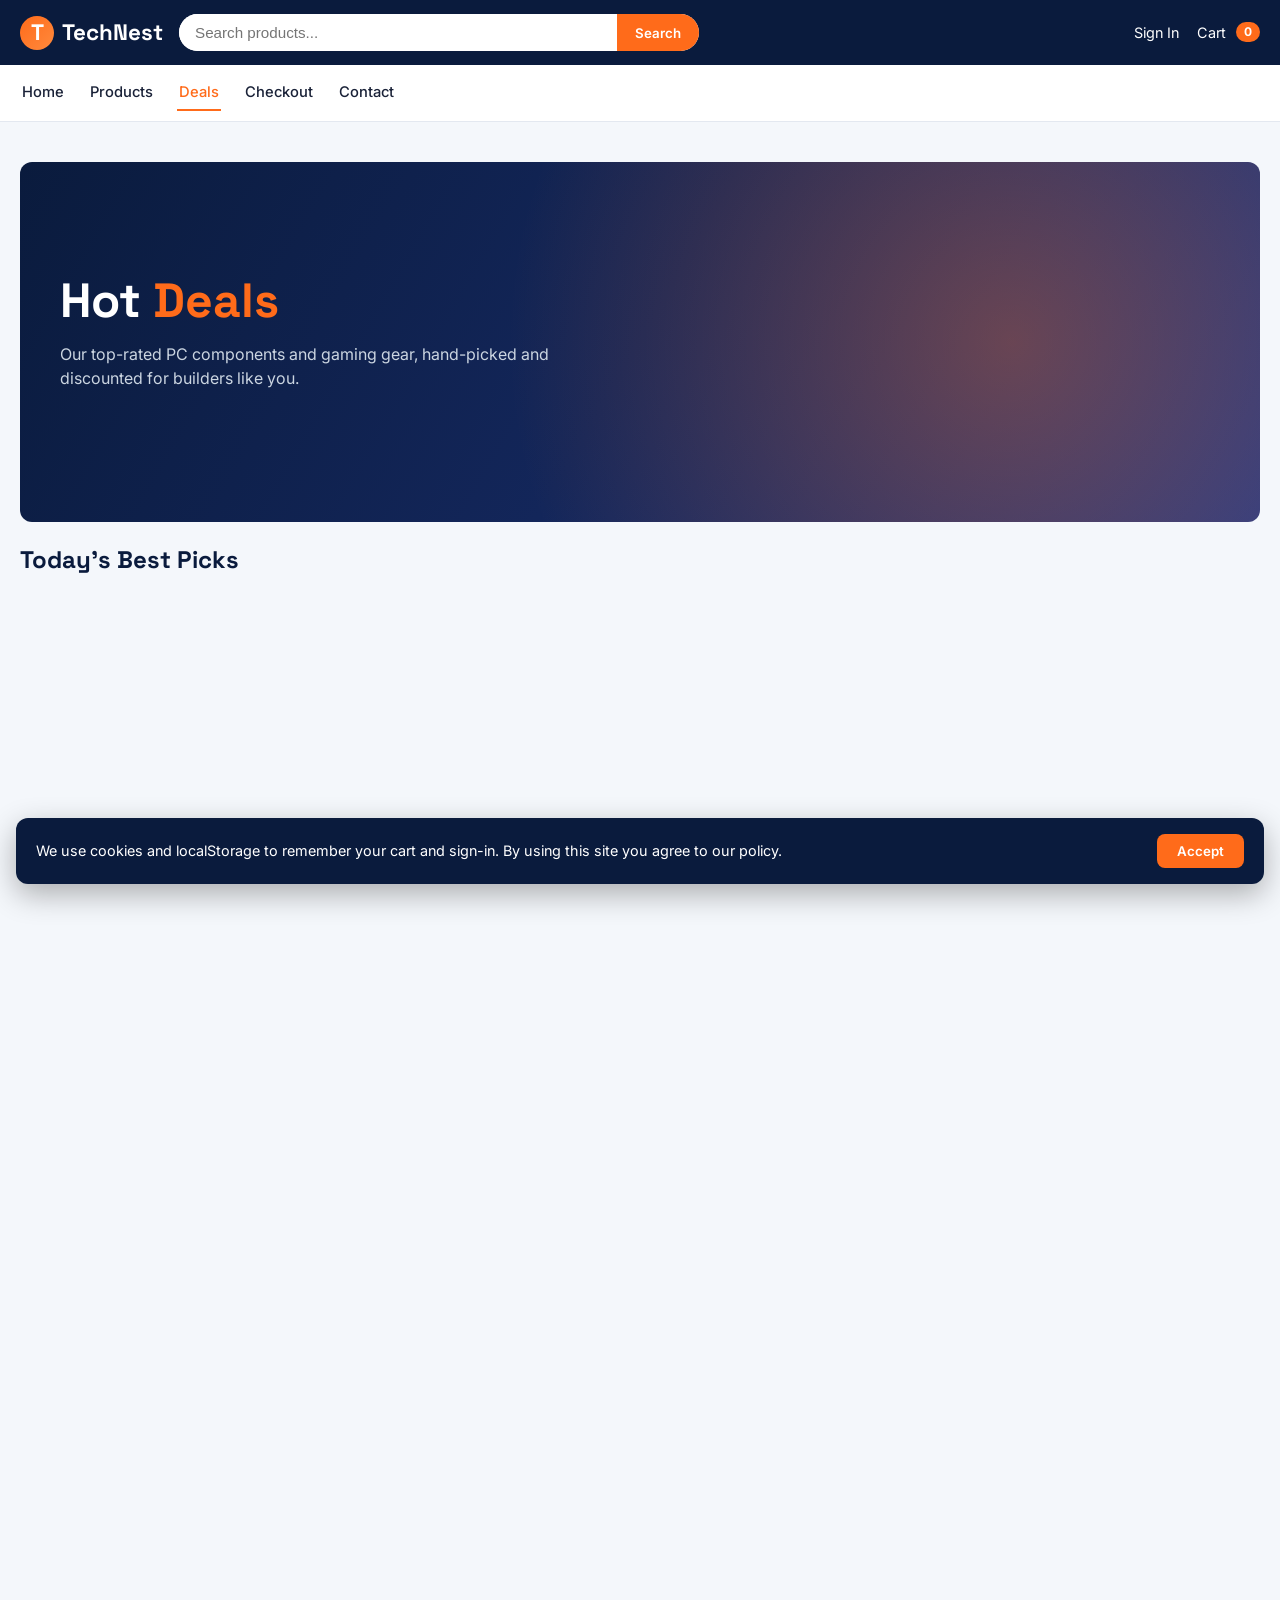
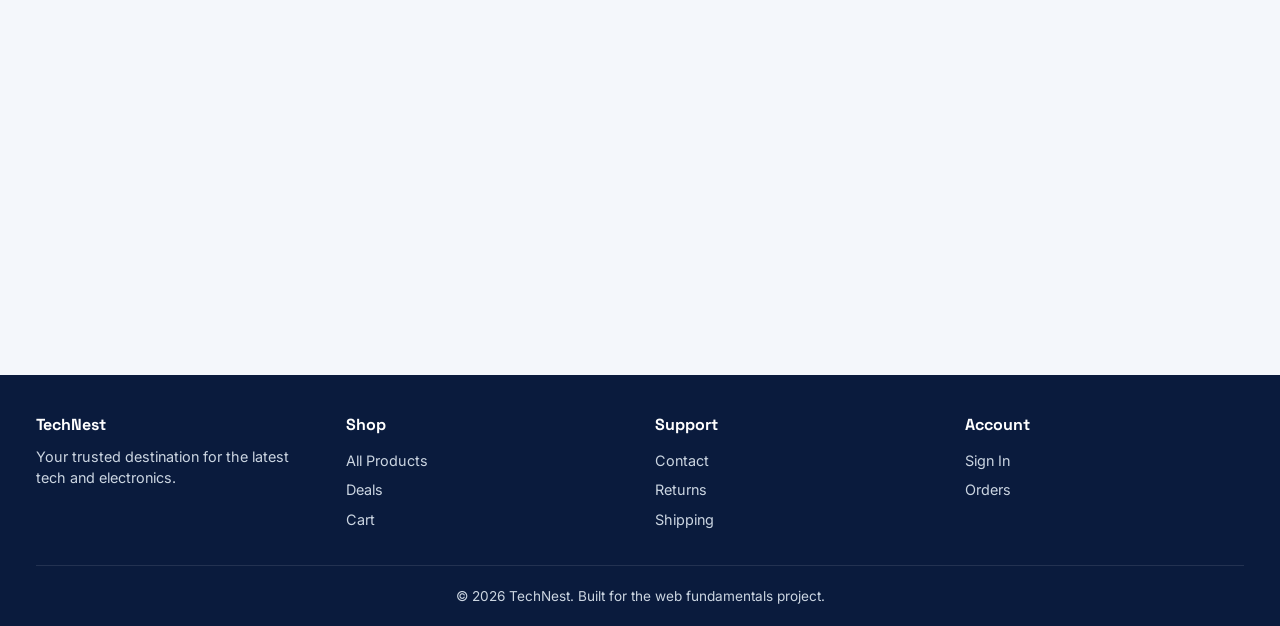
==== deals.html @ 9bcf3404 "Initial commit" ====
<!DOCTYPE html>
<html lang="en">
<head>
<meta charset="UTF-8"/>
<meta name="viewport" content="width=device-width,initial-scale=1"/>
<title>Deals — TechNest</title>
<meta name="description" content="Hot deals on PC components and gaming gear at TechNest."/>
<link rel="preconnect" href="https://fonts.googleapis.com"/>
<link rel="preconnect" href="https://fonts.gstatic.com" crossorigin/>
<link rel="stylesheet" href="https://fonts.googleapis.com/css2?family=Inter:wght@400;500;600;700&family=Space+Grotesk:wght@500;700&display=swap"/>
<link rel="stylesheet" href="assets/styles.css"/>
</head>
<body>
<div data-header></div>
<main class="container section">
  <div class="hero" style="margin-bottom:24px">
    <div class="hero-content">
      <h1>Hot <span>Deals</span></h1>
      <p>Our top-rated PC components and gaming gear, hand-picked and discounted for builders like you.</p>
    </div>
  </div>
  <h2 style="margin-bottom:16px">Today's Best Picks</h2>
  <section id="grid" class="grid product-grid">
    <div class="loader"><div class="spinner"></div><p>Loading deals…</p></div>
  </section>
</main>
<div data-footer></div>
<script src="assets/main.js"></script>
<script>
(async function(){
  const grid = document.getElementById('grid');
  try{
    const res = await fetch('assets/products.json');
    const all = await res.json();
    // "Deals" = top-rated items, with a simulated 15% off
    const list = all
      .filter(p => (p.rating?.rate ?? 0) >= 4.7)
      .sort((a,b)=>(b.rating?.rate||0)-(a.rating?.rate||0))
      .slice(0,12);
    if(!list.length){ grid.innerHTML='<p style="color:var(--muted);padding:40px">No deals available right now.</p>'; return; }
    grid.innerHTML = list.map(p=>{
      const original = p.price;
      const sale = +(original * 0.85).toFixed(2);
      return `
      <article class="product-card reveal">
        <a class="thumb" href="product.html?id=${p.id}"><img src="${p.image}" alt="${p.title}" loading="lazy"/></a>
        <div class="body">
          <h3>${p.title}</h3>
          <div class="rating">★ ${p.rating?.rate ?? '—'} <span style="color:var(--muted)">(${p.rating?.count ?? 0})</span></div>
          <div class="price">$${sale.toFixed(2)} <span style="color:var(--muted);text-decoration:line-through;font-size:.9rem;font-weight:400;margin-left:6px">$${original.toFixed(2)}</span> <span style="color:#16a34a;font-size:.8rem;font-weight:600;margin-left:4px">-15%</span></div>
          <div class="actions">
            <button onclick="TN_addToCart()">Add to cart</button>
            <a href="product.html?id=${p.id}">View</a>
          </div>
        </div>
      </article>`;
    }).join('');
  }catch(e){
    grid.innerHTML = '<p style="color:var(--muted)">Could not load deals.</p>';
  }
})();
</script>
</body>
</html>
---- assets/styles.css ----
/* TechNest static site styles */
*,
*::before,
*::after {
  box-sizing: border-box;
  margin: 0;
  padding: 0;
}
:root {
  --navy: #0a1b3d;
  --navy-2: #13265a;
  --orange: #ff6b1a;
  --orange-2: #ff8a3d;
  --bg: #f4f7fb;
  --card: #fff;
  --text: #1a2238;
  --muted: #5b6678;
  --border: #e3e8f0;
  --shadow: 0 4px 14px rgba(10, 27, 61, 0.08);
}
html {
  scroll-behavior: smooth;
}
body {
  font-family: "Inter", system-ui, sans-serif;
  color: var(--text);
  background: var(--bg);
  line-height: 1.5;
  min-height: 100vh;
  display: flex;
  flex-direction: column;
}
h1,
h2,
h3,
h4 {
  font-family: "Space Grotesk", sans-serif;
  line-height: 1.2;
  color: var(--navy);
}
a {
  color: inherit;
  text-decoration: none;
}
img {
  max-width: 100%;
  display: block;
}
button {
  font-family: inherit;
  cursor: pointer;
  border: none;
  background: none;
}
main {
  flex: 1;
}
.container {
  width: 100%;
  max-width: 1240px;
  margin: 0 auto;
  padding: 0 16px;
}

/* Header */
.site-header {
  position: sticky;
  top: 0;
  z-index: 50;
  background: var(--navy);
  color: #fff;
  transition:
    background 0.3s ease,
    box-shadow 0.3s ease;
}
.site-header.scrolled {
  background: rgba(10, 27, 61, 0.95);
  backdrop-filter: blur(8px);
  box-shadow: 0 2px 12px rgba(0, 0, 0, 0.2);
}
.header-inner {
  display: flex;
  align-items: center;
  gap: 16px;
  padding: 14px 0;
}
.logo {
  font-family: "Space Grotesk", sans-serif;
  font-weight: 700;
  font-size: 1.4rem;
  color: #fff;
  display: flex;
  align-items: center;
  gap: 8px;
}
.logo-mark {
  width: 34px;
  height: 34px;
  border-radius: 50%;
  background: linear-gradient(135deg, var(--orange), var(--orange-2));
  display: grid;
  place-items: center;
  color: #fff;
  font-weight: 800;
}
.search {
  flex: 1;
  display: flex;
  background: #fff;
  border-radius: 999px;
  overflow: hidden;
  max-width: 520px;
}
.search input {
  flex: 1;
  border: none;
  outline: none;
  padding: 10px 16px;
  color: var(--text);
  font-size: 0.95rem;
}
.search button {
  background: var(--orange);
  color: #fff;
  padding: 0 18px;
  font-weight: 600;
  transition: background 0.2s;
}
.search button:hover {
  background: var(--orange-2);
}
.header-actions {
  display: flex;
  align-items: center;
  gap: 18px;
  margin-left: auto;
}
.header-actions a {
  font-size: 0.9rem;
  display: flex;
  align-items: center;
  gap: 6px;
  transition: color 0.2s;
}
.header-actions a:hover {
  color: var(--orange-2);
}
.cart-badge {
  background: var(--orange);
  color: #fff;
  border-radius: 999px;
  padding: 1px 8px;
  font-size: 0.75rem;
  font-weight: 700;
  margin-left: 4px;
}
.burger {
  display: none;
  flex-direction: column;
  gap: 5px;
  width: 36px;
  height: 36px;
  justify-content: center;
  align-items: center;
  border-radius: 8px;
  transition: background 0.2s;
}
.burger:hover {
  background: rgba(255, 255, 255, 0.1);
}
.burger span {
  display: block;
  width: 22px;
  height: 2px;
  background: #fff;
  transition:
    transform 0.3s,
    opacity 0.3s;
}
.burger.open span:nth-child(1) {
  transform: translateY(7px) rotate(45deg);
}
.burger.open span:nth-child(2) {
  opacity: 0;
}
.burger.open span:nth-child(3) {
  transform: translateY(-7px) rotate(-45deg);
}

.nav-bar {
  background: #fff;
  border-bottom: 1px solid var(--border);
}
.nav-inner {
  display: flex;
  align-items: center;
  gap: 22px;
  padding: 10px 0;
  overflow-x: auto;
}
.nav-inner a {
  font-size: 0.92rem;
  font-weight: 500;
  color: var(--text);
  white-space: nowrap;
  padding: 6px 2px;
  border-bottom: 2px solid transparent;
  transition:
    color 0.2s,
    border-color 0.2s;
}
.nav-inner a:hover,
.nav-inner a.active {
  color: var(--orange);
  border-color: var(--orange);
}

/* Hero */
.hero-wrap {
  display: grid;
  grid-template-columns: 260px 1fr;
  gap: 16px;
  padding: 20px 0;
}
.categories {
  background: var(--navy);
  border-radius: 12px;
  padding: 10px 0;
  color: #fff;
}
.categories a {
  display: flex;
  align-items: center;
  justify-content: space-between;
  padding: 11px 18px;
  font-size: 0.92rem;
  transition:
    background 0.2s,
    padding-left 0.2s;
}
.categories a:hover {
  background: var(--navy-2);
  padding-left: 24px;
  color: var(--orange-2);
}
.hero {
  position: relative;
  border-radius: 12px;
  overflow: hidden;
  min-height: 360px;
  background: linear-gradient(120deg, #0a1b3d 0%, #13265a 50%, #1e3a8a 100%);
  color: #fff;
  display: flex;
  align-items: center;
  padding: 40px;
}
.hero::before {
  content: "";
  position: absolute;
  inset: 0;
  background: radial-gradient(
    circle at 80% 50%,
    rgba(255, 107, 26, 0.35),
    transparent 50%
  );
}
.hero-content {
  position: relative;
  max-width: 520px;
}
.hero h1 {
  color: #fff;
  font-size: clamp(1.8rem, 4vw, 3rem);
  margin-bottom: 12px;
}
.hero h1 span {
  color: var(--orange);
}
.hero p {
  color: #cbd5e1;
  margin-bottom: 22px;
}
.btn {
  display: inline-block;
  padding: 12px 26px;
  border-radius: 999px;
  font-weight: 600;
  transition:
    transform 0.2s,
    box-shadow 0.2s,
    background 0.2s;
}
.btn-primary {
  background: var(--orange);
  color: #fff;
}
.btn-primary:hover {
  background: var(--orange-2);
  transform: translateY(-2px);
  box-shadow: 0 6px 18px rgba(255, 107, 26, 0.4);
}
.btn-outline {
  border: 2px solid var(--navy);
  color: var(--navy);
}
.btn-outline:hover {
  background: var(--navy);
  color: #fff;
}

/* Sections */
.section {
  padding: 40px 0;
}
.section-head {
  display: flex;
  justify-content: space-between;
  align-items: end;
  margin-bottom: 20px;
  gap: 16px;
  flex-wrap: wrap;
}
.section-head h2 {
  font-size: clamp(1.4rem, 2.5vw, 2rem);
}
.section-head a {
  color: var(--orange);
  font-weight: 600;
  transition: color 0.2s;
}
.section-head a:hover {
  color: var(--orange-2);
}

/* Cards / grid */
.grid {
  display: grid;
  gap: 18px;
}
.cat-grid {
  grid-template-columns: repeat(auto-fit, minmax(180px, 1fr));
}
.cat-card {
  background: var(--card);
  border-radius: 12px;
  padding: 22px;
  text-align: center;
  box-shadow: var(--shadow);
  transition:
    transform 0.25s,
    box-shadow 0.25s;
}
.cat-card:hover {
  transform: translateY(-4px);
  box-shadow: 0 10px 24px rgba(10, 27, 61, 0.15);
}
.cat-card .icon {
  font-size: 2.2rem;
  margin-bottom: 10px;
}
.cat-card h3 {
  font-size: 1rem;
  margin-bottom: 4px;
}
.cat-card p {
  font-size: 0.85rem;
  color: var(--muted);
}

.product-grid {
  grid-template-columns: repeat(auto-fill, minmax(220px, 1fr));
}
.product-card {
  background: var(--card);
  border-radius: 12px;
  overflow: hidden;
  display: flex;
  flex-direction: column;
  box-shadow: var(--shadow);
  transition:
    transform 0.25s,
    box-shadow 0.25s;
}
.product-card:hover {
  transform: translateY(-4px);
  box-shadow: 0 12px 28px rgba(10, 27, 61, 0.18);
}
.product-card .thumb {
  aspect-ratio: 1;
  background: #fff;
  padding: 20px;
  display: grid;
  place-items: center;
}
.product-card .thumb img {
  max-height: 100%;
  width: auto;
  object-fit: contain;
  transition: transform 0.3s;
}
.product-card:hover .thumb img {
  transform: scale(1.05);
}
.product-card .body {
  padding: 14px;
  display: flex;
  flex-direction: column;
  gap: 8px;
  flex: 1;
}
.product-card h3 {
  font-size: 0.95rem;
  line-height: 1.3;
  display: -webkit-box;
  -webkit-line-clamp: 2;
  -webkit-box-orient: vertical;
  overflow: hidden;
  min-height: 2.5em;
}
.price {
  font-size: 1.25rem;
  font-weight: 700;
  color: var(--navy);
  font-family: "Space Grotesk", sans-serif;
}
.rating {
  color: #f59e0b;
  font-size: 0.85rem;
}
.product-card .actions {
  margin-top: auto;
  display: flex;
  gap: 8px;
}
.product-card .actions button {
  flex: 1;
  background: var(--orange);
  color: #fff;
  padding: 9px;
  border-radius: 8px;
  font-weight: 600;
  font-size: 0.85rem;
  transition: background 0.2s;
}
.product-card .actions button:hover {
  background: var(--orange-2);
}
.product-card .actions a {
  padding: 9px 12px;
  border: 1px solid var(--border);
  border-radius: 8px;
  font-size: 0.85rem;
  transition:
    border-color 0.2s,
    color 0.2s;
}
.product-card .actions a:hover {
  border-color: var(--orange);
  color: var(--orange);
}

/* Filter bar */
.filter-bar {
  display: flex;
  gap: 12px;
  flex-wrap: wrap;
  align-items: center;
  margin-bottom: 20px;
}
.filter-bar input,
.filter-bar select {
  padding: 10px 14px;
  border: 1px solid var(--border);
  border-radius: 8px;
  font: inherit;
  background: #fff;
  outline: none;
  transition:
    border-color 0.2s,
    box-shadow 0.2s;
}
.filter-bar input:focus,
.filter-bar select:focus {
  border-color: var(--orange);
  box-shadow: 0 0 0 3px rgba(255, 107, 26, 0.15);
}
.filter-bar input {
  flex: 1;
  min-width: 200px;
}

/* Product detail */
.detail {
  display: grid;
  grid-template-columns: 1fr 1fr;
  gap: 40px;
  padding: 30px 0;
}
.detail .thumb {
  background: #fff;
  border-radius: 12px;
  padding: 40px;
  display: grid;
  place-items: center;
  min-height: 400px;
  box-shadow: var(--shadow);
}
.detail .thumb img {
  max-height: 380px;
  object-fit: contain;
}
.detail-info h1 {
  font-size: clamp(1.4rem, 3vw, 2.2rem);
  margin-bottom: 12px;
}
.detail-info .price {
  font-size: 2rem;
  margin: 18px 0;
}
.detail-info p {
  color: var(--muted);
  margin-bottom: 20px;
}
.detail-info .actions {
  display: flex;
  gap: 12px;
  flex-wrap: wrap;
}

/* Forms */
.form-card {
  background: #fff;
  max-width: 480px;
  margin: 40px auto;
  padding: 32px;
  border-radius: 14px;
  box-shadow: var(--shadow);
}
.form-card h1 {
  margin-bottom: 6px;
}
.form-card .lead {
  color: var(--muted);
  margin-bottom: 22px;
  font-size: 0.95rem;
}
.field {
  margin-bottom: 16px;
}
.field label {
  display: block;
  font-size: 0.85rem;
  font-weight: 600;
  margin-bottom: 6px;
  color: var(--navy);
}
.field input,
.field textarea {
  width: 100%;
  padding: 11px 14px;
  border: 1px solid var(--border);
  border-radius: 8px;
  font: inherit;
  outline: none;
  transition:
    border-color 0.2s,
    box-shadow 0.2s;
}
.field textarea {
  min-height: 120px;
  resize: vertical;
}
.field input:focus,
.field textarea:focus {
  border-color: var(--orange);
  box-shadow: 0 0 0 3px rgba(255, 107, 26, 0.15);
}
.field.invalid input,
.field.invalid textarea {
  border-color: #dc2626;
}
.error-msg {
  display: block;
  color: #dc2626;
  font-size: 0.8rem;
  margin-top: 4px;
  min-height: 1em;
}
.password-wrap {
  position: relative;
}
.password-wrap input {
  padding-right: 48px;
}
.toggle-pw {
  position: absolute;
  right: 8px;
  top: 50%;
  transform: translateY(-50%);
  padding: 6px 10px;
  font-size: 0.8rem;
  color: var(--muted);
  border-radius: 6px;
  transition:
    color 0.2s,
    background 0.2s;
}
.toggle-pw:hover {
  color: var(--orange);
  background: var(--bg);
}
.form-card button[type="submit"] {
  width: 100%;
  background: var(--orange);
  color: #fff;
  padding: 12px;
  border-radius: 8px;
  font-weight: 600;
  font-size: 1rem;
  transition:
    background 0.2s,
    transform 0.2s;
}
.form-card button[type="submit"]:hover {
  background: var(--orange-2);
  transform: translateY(-1px);
}
.form-foot {
  text-align: center;
  margin-top: 18px;
  font-size: 0.9rem;
  color: var(--muted);
}
.form-foot a {
  color: var(--orange);
  font-weight: 600;
}
.alert {
  padding: 12px 14px;
  border-radius: 8px;
  margin-bottom: 16px;
  font-size: 0.9rem;
}
.alert.success {
  background: #dcfce7;
  color: #166534;
}
.alert.error {
  background: #fee2e2;
  color: #991b1b;
}

/* Footer */
.site-footer {
  background: var(--navy);
  color: #cbd5e1;
  padding: 40px 0 20px;
  margin-top: 60px;
}
.footer-grid {
  display: grid;
  grid-template-columns: repeat(auto-fit, minmax(180px, 1fr));
  gap: 30px;
  margin-bottom: 30px;
}
.footer-grid h4 {
  color: #fff;
  font-size: 1rem;
  margin-bottom: 12px;
}
.footer-grid a {
  display: block;
  padding: 4px 0;
  font-size: 0.9rem;
  transition: color 0.2s;
}
.footer-grid a:hover {
  color: var(--orange-2);
}
.footer-bot {
  text-align: center;
  font-size: 0.85rem;
  border-top: 1px solid rgba(255, 255, 255, 0.1);
  padding-top: 20px;
}

/* Cookie banner */
.cookie-banner {
  position: fixed;
  left: 16px;
  right: 16px;
  bottom: 16px;
  background: var(--navy);
  color: #fff;
  padding: 16px 20px;
  border-radius: 12px;
  box-shadow: 0 10px 30px rgba(0, 0, 0, 0.3);
  display: flex;
  gap: 16px;
  align-items: center;
  flex-wrap: wrap;
  z-index: 100;
  animation: slideUp 0.4s ease;
}
.cookie-banner p {
  flex: 1;
  font-size: 0.9rem;
  min-width: 200px;
}
.cookie-banner button {
  background: var(--orange);
  color: #fff;
  padding: 9px 20px;
  border-radius: 8px;
  font-weight: 600;
  transition: background 0.2s;
}
.cookie-banner button:hover {
  background: var(--orange-2);
}
@keyframes slideUp {
  from {
    transform: translateY(100%);
    opacity: 0;
  }
  to {
    transform: translateY(0);
    opacity: 1;
  }
}

/* Scroll to top */
.scroll-top {
  position: fixed;
  right: 20px;
  bottom: 80px;
  width: 44px;
  height: 44px;
  border-radius: 50%;
  background: var(--orange);
  color: #fff;
  font-size: 1.2rem;
  display: grid;
  place-items: center;
  box-shadow: 0 6px 18px rgba(255, 107, 26, 0.4);
  opacity: 0;
  pointer-events: none;
  transition:
    opacity 0.3s,
    transform 0.3s;
  z-index: 90;
}
.scroll-top.show {
  opacity: 1;
  pointer-events: auto;
}
.scroll-top:hover {
  transform: translateY(-3px);
  background: var(--orange-2);
}

/* Loader */
.loader {
  text-align: center;
  padding: 60px 20px;
  color: var(--muted);
}
.spinner {
  display: inline-block;
  width: 40px;
  height: 40px;
  border: 3px solid var(--border);
  border-top-color: var(--orange);
  border-radius: 50%;
  animation: spin 1s linear infinite;
}
@keyframes spin {
  to {
    transform: rotate(360deg);
  }
}

/* Reveal animation */
.reveal {
  opacity: 0;
  transform: translateY(20px);
  transition:
    opacity 0.6s ease,
    transform 0.6s ease;
}
.reveal.visible {
  opacity: 1;
  transform: translateY(0);
}

/* Responsive */
@media (max-width: 1024px) {
  .hero-wrap {
    grid-template-columns: 220px 1fr;
  }
  .hero {
    padding: 30px;
    min-height: 300px;
  }
}
@media (max-width: 768px) {
  .burger {
    display: flex;
  }
  .search {
    order: 3;
    flex-basis: 100%;
    max-width: none;
    margin-top: 10px;
  }
  .header-actions {
    gap: 12px;
  }
  .header-actions .label {
    display: none;
  }
  .nav-bar {
    display: none;
  }
  .nav-bar.open {
    display: block;
    position: absolute;
    top: 100%;
    left: 0;
    right: 0;
    background: #fff;
    box-shadow: 0 8px 20px rgba(0, 0, 0, 0.1);
    z-index: 40;
  }
  .nav-bar.open .nav-inner {
    flex-direction: column;
    align-items: flex-start;
    padding: 10px 16px;
    gap: 0;
  }
  .nav-bar.open .nav-inner a {
    width: 100%;
    padding: 12px 0;
    border-bottom: 1px solid var(--border);
  }
  .site-header {
    position: relative;
  }
  .hero-wrap {
    grid-template-columns: 1fr;
  }
  .categories {
    display: flex;
    overflow-x: auto;
    border-radius: 12px;
    padding: 8px;
  }
  .categories a {
    padding: 8px 14px;
    border-radius: 8px;
    white-space: nowrap;
  }
  .categories a:hover {
    padding-left: 14px;
  }
  .detail {
    grid-template-columns: 1fr;
    gap: 24px;
  }
}
@media (max-width: 480px) {
  .container {
    padding: 0 12px;
  }
  .hero {
    padding: 24px;
    min-height: 240px;
  }
  .product-grid {
    grid-template-columns: repeat(auto-fill, minmax(160px, 1fr));
  }
  .form-card {
    padding: 24px 18px;
    margin: 20px auto;
  }
  .section {
    padding: 28px 0;
  }
}
@media (max-width: 320px) {
  .product-grid {
    grid-template-columns: 1fr;
  }
  .logo span {
    display: none;
  }
  .header-actions a {
    font-size: 0.8rem;
  }
}
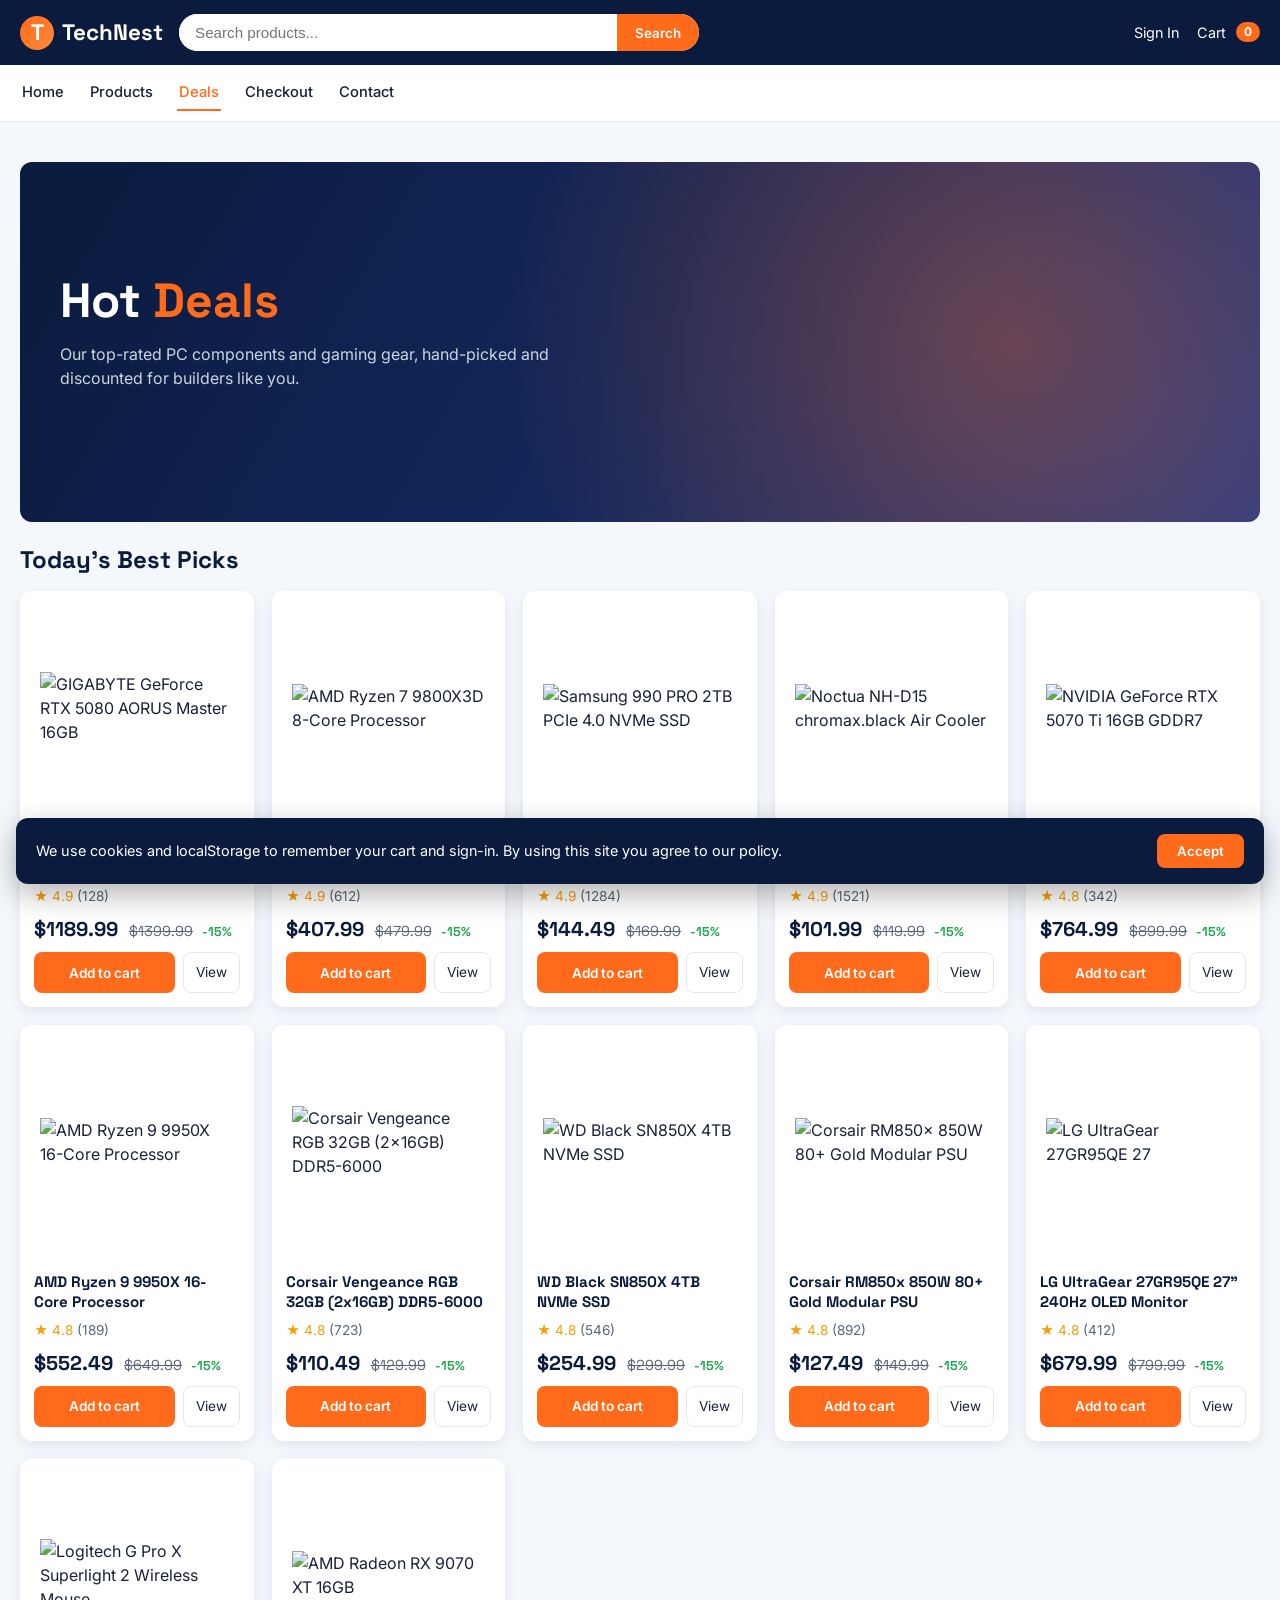
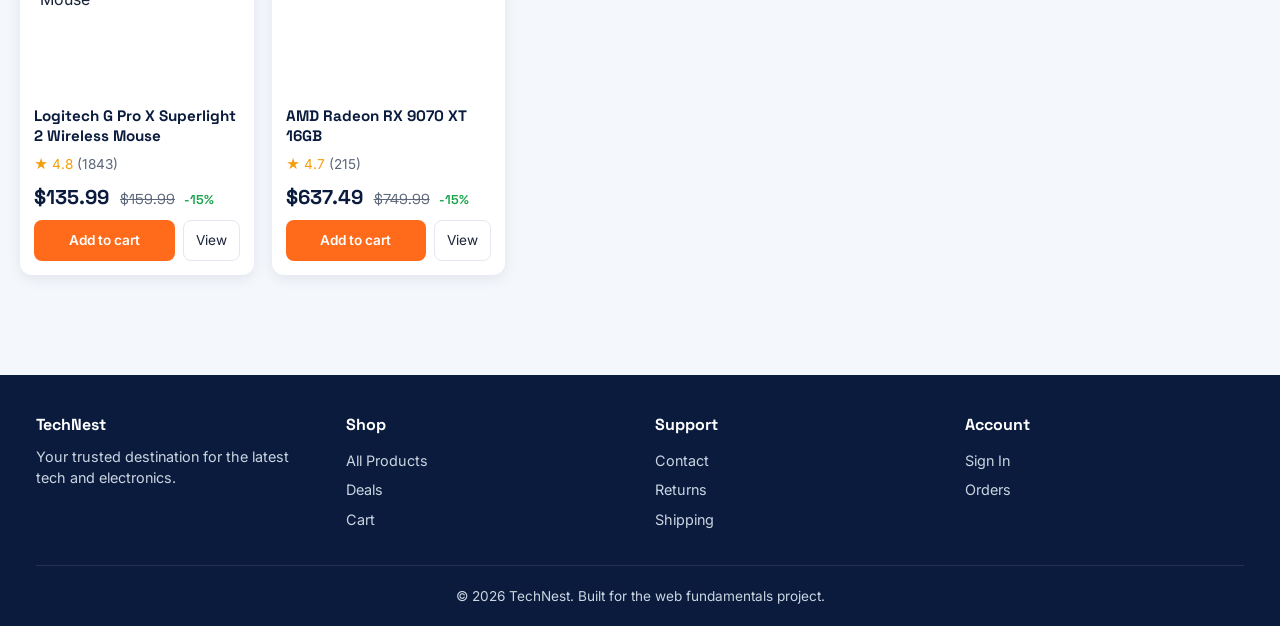
==== commit a9c183f5: "final version" ====
--- a/deals.html
+++ b/deals.html
@@ -55,10 +55,11 @@
         </div>
       </article>`;
     }).join('');
+    TN_observeReveals();
   }catch(e){
     grid.innerHTML = '<p style="color:var(--muted)">Could not load deals.</p>';
   }
 })();
 </script>
 </body>
-</html>
+</html>
--- a/assets/styles.css
+++ b/assets/styles.css
@@ -1,4 +1,4 @@
-/* TechNest static site styles */
+
 *,
 *::before,
 *::after {
@@ -215,7 +215,6 @@
   border-color: var(--orange);
 }
 
-/* Hero */
 .hero-wrap {
   display: grid;
   grid-template-columns: 260px 1fr;
@@ -308,7 +307,7 @@
   color: #fff;
 }
 
-/* Sections */
+
 .section {
   padding: 40px 0;
 }
@@ -332,7 +331,6 @@
   color: var(--orange-2);
 }
 
-/* Cards / grid */
 .grid {
   display: grid;
   gap: 18px;
@@ -459,7 +457,7 @@
   color: var(--orange);
 }
 
-/* Filter bar */
+
 .filter-bar {
   display: flex;
   gap: 12px;
@@ -489,7 +487,7 @@
   min-width: 200px;
 }
 
-/* Product detail */
+
 .detail {
   display: grid;
   grid-template-columns: 1fr 1fr;
@@ -527,7 +525,7 @@
   flex-wrap: wrap;
 }
 
-/* Forms */
+
 .form-card {
   background: #fff;
   max-width: 480px;
@@ -729,7 +727,7 @@
   }
 }
 
-/* Scroll to top */
+
 .scroll-top {
   position: fixed;
   right: 20px;
@@ -780,7 +778,7 @@
   }
 }
 
-/* Reveal animation */
+
 .reveal {
   opacity: 0;
   transform: translateY(20px);
@@ -793,7 +791,7 @@
   transform: translateY(0);
 }
 
-/* Responsive */
+
 @media (max-width: 1024px) {
   .hero-wrap {
     grid-template-columns: 220px 1fr;
